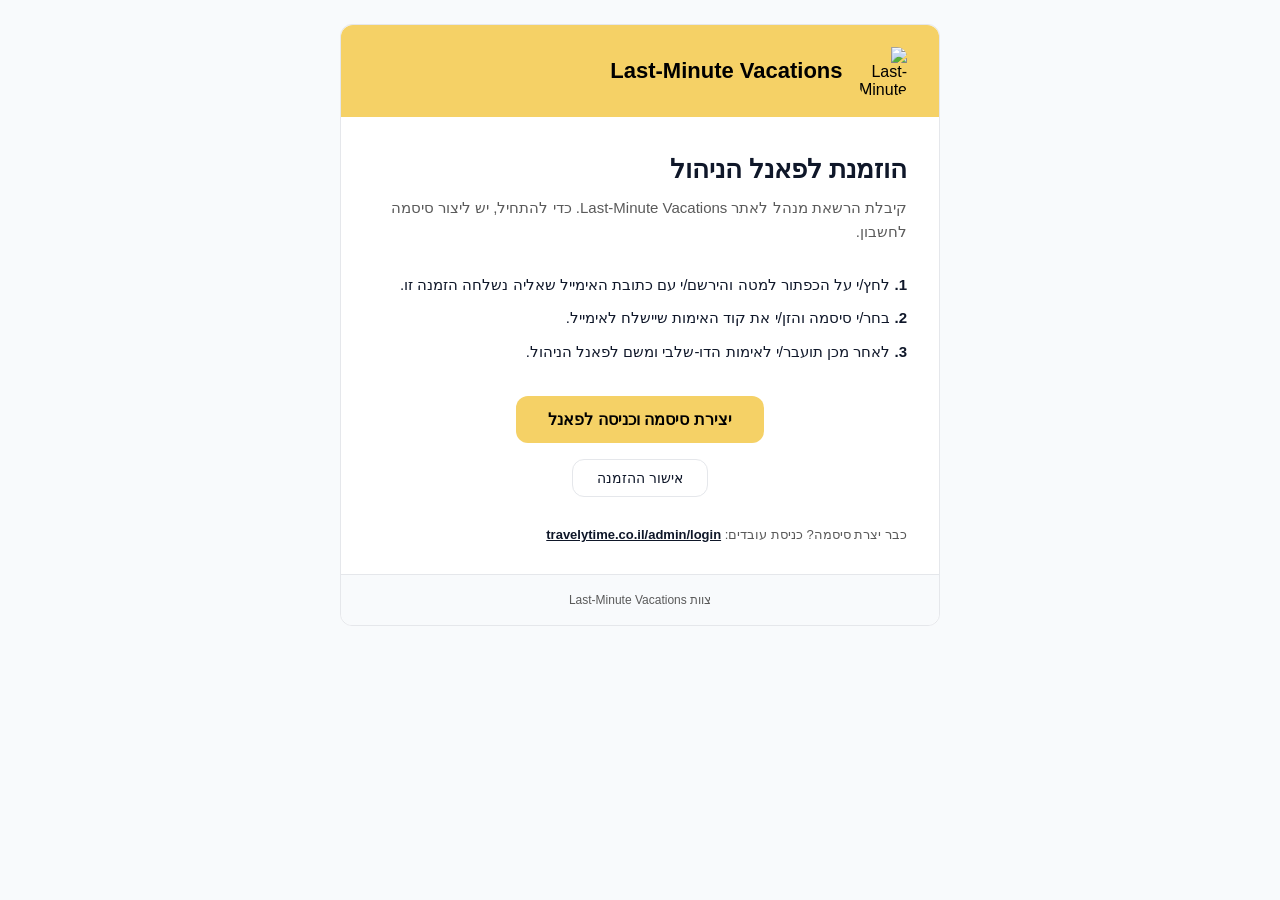
==== base44/emails/UserInvite.html @ dfbd7fdc "Update invite email and add staff login link Co-authored-by: shayar690 <334256614+shayar690@users.no" ====
<!DOCTYPE html>
<html lang="he" dir="rtl">
<head>
<meta charset="utf-8">
<meta name="viewport" content="width=device-width, initial-scale=1">
<title>הוזמנת לפאנל הניהול של Last-Minute Vacations</title>
</head>
<body style="margin:0;padding:0;background-color:#f8fafc;font-family:'Rubik', Arial, sans-serif;">
<table role="presentation" width="100%" cellpadding="0" cellspacing="0" border="0" style="background-color:#f8fafc;padding:24px 0;">
<tr><td align="center">
<table role="presentation" width="600" cellpadding="0" cellspacing="0" border="0" dir="rtl" style="width:600px;max-width:100%;background-color:#ffffff;border:1px solid #e5e7eb;border-radius:12px;">
<tr><td style="background-color:#f5d166;padding:22px 32px;border-radius:12px 12px 0 0;text-align:right;">
<img src="https://media.base44.com/images/public/6ab46eccdb257d5931954287/a0bc9ecba_logo.png" width="48" height="48" alt="Last-Minute Vacations" style="display:inline-block;vertical-align:middle;border-radius:10px;border:0;">
<span style="display:inline-block;vertical-align:middle;margin-right:12px;font-family:'Rubik', Arial, sans-serif;font-size:22px;font-weight:700;color:#000000;">Last-Minute Vacations</span>
</td></tr>
<tr><td style="padding:36px 32px 8px;text-align:right;">
<h1 style="margin:0 0 10px;font-family:'Rubik', Arial, sans-serif;font-size:26px;line-height:1.25;color:#0f1729;">הוזמנת לפאנל הניהול</h1>
<p style="margin:0;font-family:'Rubik', Arial, sans-serif;font-size:15px;line-height:1.6;color:#5a5a5a;">קיבלת הרשאת מנהל לאתר Last-Minute Vacations. כדי להתחיל, יש ליצור סיסמה לחשבון.</p>
</td></tr>
<tr><td style="padding:20px 32px 4px;text-align:right;">
<p style="margin:0 0 8px;font-family:'Rubik', Arial, sans-serif;font-size:15px;line-height:1.7;color:#0f1729;"><strong>1.</strong> לחץ/י על הכפתור למטה והירשם/י עם כתובת האימייל שאליה נשלחה הזמנה זו.</p>
<p style="margin:0 0 8px;font-family:'Rubik', Arial, sans-serif;font-size:15px;line-height:1.7;color:#0f1729;"><strong>2.</strong> בחר/י סיסמה והזן/י את קוד האימות שיישלח לאימייל.</p>
<p style="margin:0;font-family:'Rubik', Arial, sans-serif;font-size:15px;line-height:1.7;color:#0f1729;"><strong>3.</strong> לאחר מכן תועבר/י לאימות הדו-שלבי ומשם לפאנל הניהול.</p>
</td></tr>
<tr><td align="center" style="padding:28px 32px 8px;">
<a href="https://travelytime.co.il/register?returnTo=%2Fadmin%2Fverify" style="display:inline-block;background-color:#f5d166;color:#000000;font-family:'Rubik', Arial, sans-serif;font-size:16px;font-weight:700;text-decoration:none;padding:14px 32px;border-radius:12px;">יצירת סיסמה וכניסה לפאנל</a>
</td></tr>
<tr><td align="center" style="padding:8px 32px 28px;">
<a href="{{action_url}}" style="display:inline-block;background-color:#ffffff;color:#0f1729;font-family:'Rubik', Arial, sans-serif;font-size:14px;font-weight:500;text-decoration:none;padding:10px 24px;border-radius:12px;border:1px solid #e5e7eb;">אישור ההזמנה</a>
</td></tr>
<tr><td style="padding:0 32px 28px;text-align:right;">
<p style="margin:0;font-family:'Rubik', Arial, sans-serif;font-size:13px;line-height:1.6;color:#5a5a5a;">כבר יצרת סיסמה? כניסת עובדים: <a href="https://travelytime.co.il/admin/login" style="color:#0f1729;font-weight:600;">travelytime.co.il/admin/login</a></p>
</td></tr>
<tr><td style="background-color:#f8fafc;padding:18px 32px;border-top:1px solid #e5e7eb;border-radius:0 0 12px 12px;text-align:center;">
<p style="margin:0;font-family:'Rubik', Arial, sans-serif;font-size:12px;color:#5a5a5a;">צוות Last-Minute Vacations</p>
</td></tr>
</table>
</td></tr>
</table>
</body>
</html>
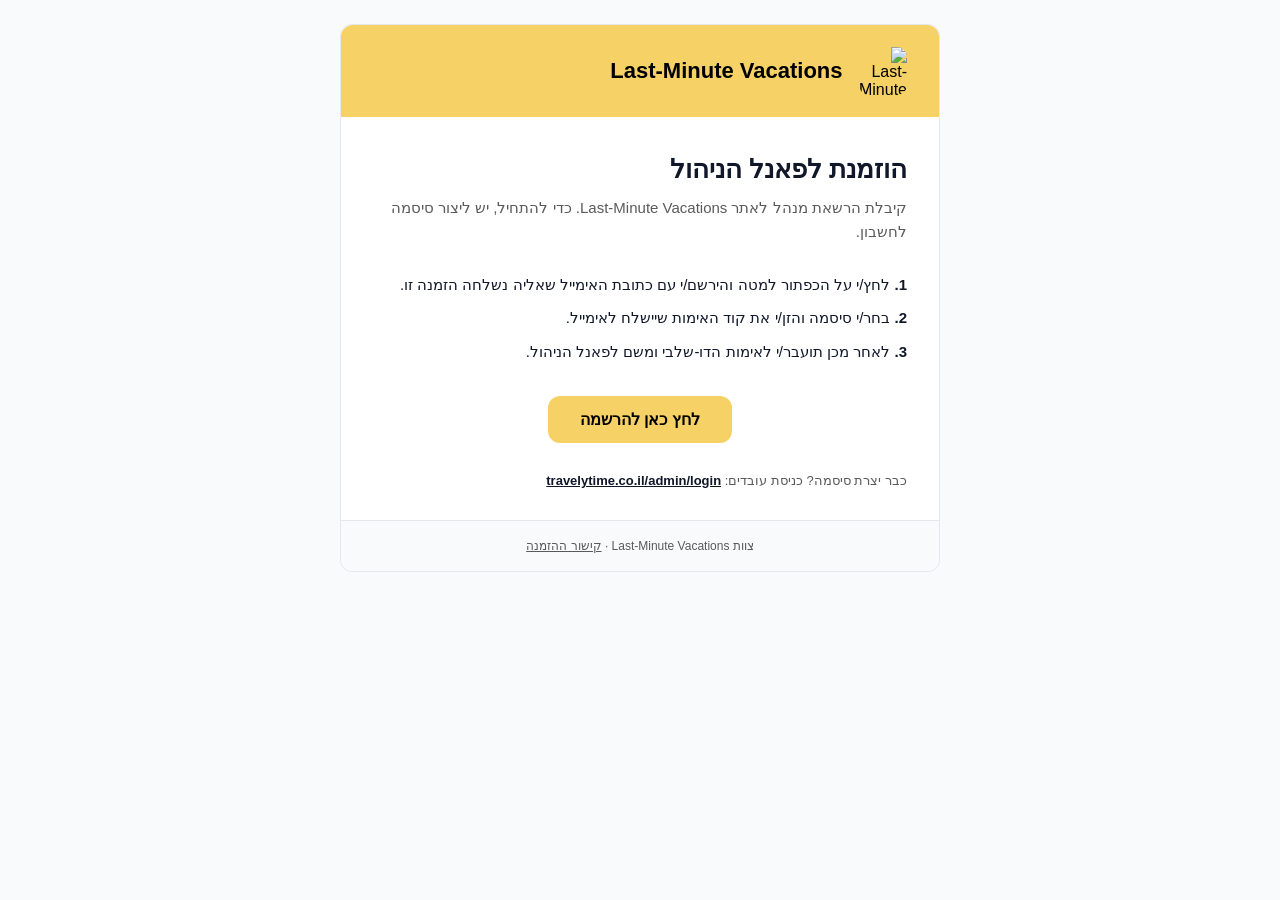
==== commit d32d250f: "Update user invite email template Co-authored-by: shayar690 <334256614+shayar690@users.noreply.githu" ====
--- a/base44/emails/UserInvite.html
+++ b/base44/emails/UserInvite.html
@@ -22,17 +22,14 @@
 <p style="margin:0 0 8px;font-family:'Rubik', Arial, sans-serif;font-size:15px;line-height:1.7;color:#0f1729;"><strong>2.</strong> בחר/י סיסמה והזן/י את קוד האימות שיישלח לאימייל.</p>
 <p style="margin:0;font-family:'Rubik', Arial, sans-serif;font-size:15px;line-height:1.7;color:#0f1729;"><strong>3.</strong> לאחר מכן תועבר/י לאימות הדו-שלבי ומשם לפאנל הניהול.</p>
 </td></tr>
-<tr><td align="center" style="padding:28px 32px 8px;">
-<a href="https://travelytime.co.il/register?returnTo=%2Fadmin%2Fverify" style="display:inline-block;background-color:#f5d166;color:#000000;font-family:'Rubik', Arial, sans-serif;font-size:16px;font-weight:700;text-decoration:none;padding:14px 32px;border-radius:12px;">יצירת סיסמה וכניסה לפאנל</a>
-</td></tr>
-<tr><td align="center" style="padding:8px 32px 28px;">
-<a href="{{action_url}}" style="display:inline-block;background-color:#ffffff;color:#0f1729;font-family:'Rubik', Arial, sans-serif;font-size:14px;font-weight:500;text-decoration:none;padding:10px 24px;border-radius:12px;border:1px solid #e5e7eb;">אישור ההזמנה</a>
+<tr><td align="center" style="padding:28px 32px 28px;">
+<a href="https://travelytime.co.il/register?returnTo=%2Fadmin%2Fverify" style="display:inline-block;background-color:#f5d166;color:#000000;font-family:'Rubik', Arial, sans-serif;font-size:16px;font-weight:700;text-decoration:none;padding:14px 32px;border-radius:12px;">לחץ כאן להרשמה</a>
 </td></tr>
 <tr><td style="padding:0 32px 28px;text-align:right;">
 <p style="margin:0;font-family:'Rubik', Arial, sans-serif;font-size:13px;line-height:1.6;color:#5a5a5a;">כבר יצרת סיסמה? כניסת עובדים: <a href="https://travelytime.co.il/admin/login" style="color:#0f1729;font-weight:600;">travelytime.co.il/admin/login</a></p>
 </td></tr>
 <tr><td style="background-color:#f8fafc;padding:18px 32px;border-top:1px solid #e5e7eb;border-radius:0 0 12px 12px;text-align:center;">
-<p style="margin:0;font-family:'Rubik', Arial, sans-serif;font-size:12px;color:#5a5a5a;">צוות Last-Minute Vacations</p>
+<p style="margin:0;font-family:'Rubik', Arial, sans-serif;font-size:12px;color:#5a5a5a;">צוות Last-Minute Vacations · <a href="{{action_url}}" style="color:#5a5a5a;">קישור ההזמנה</a></p>
 </td></tr>
 </table>
 </td></tr>
